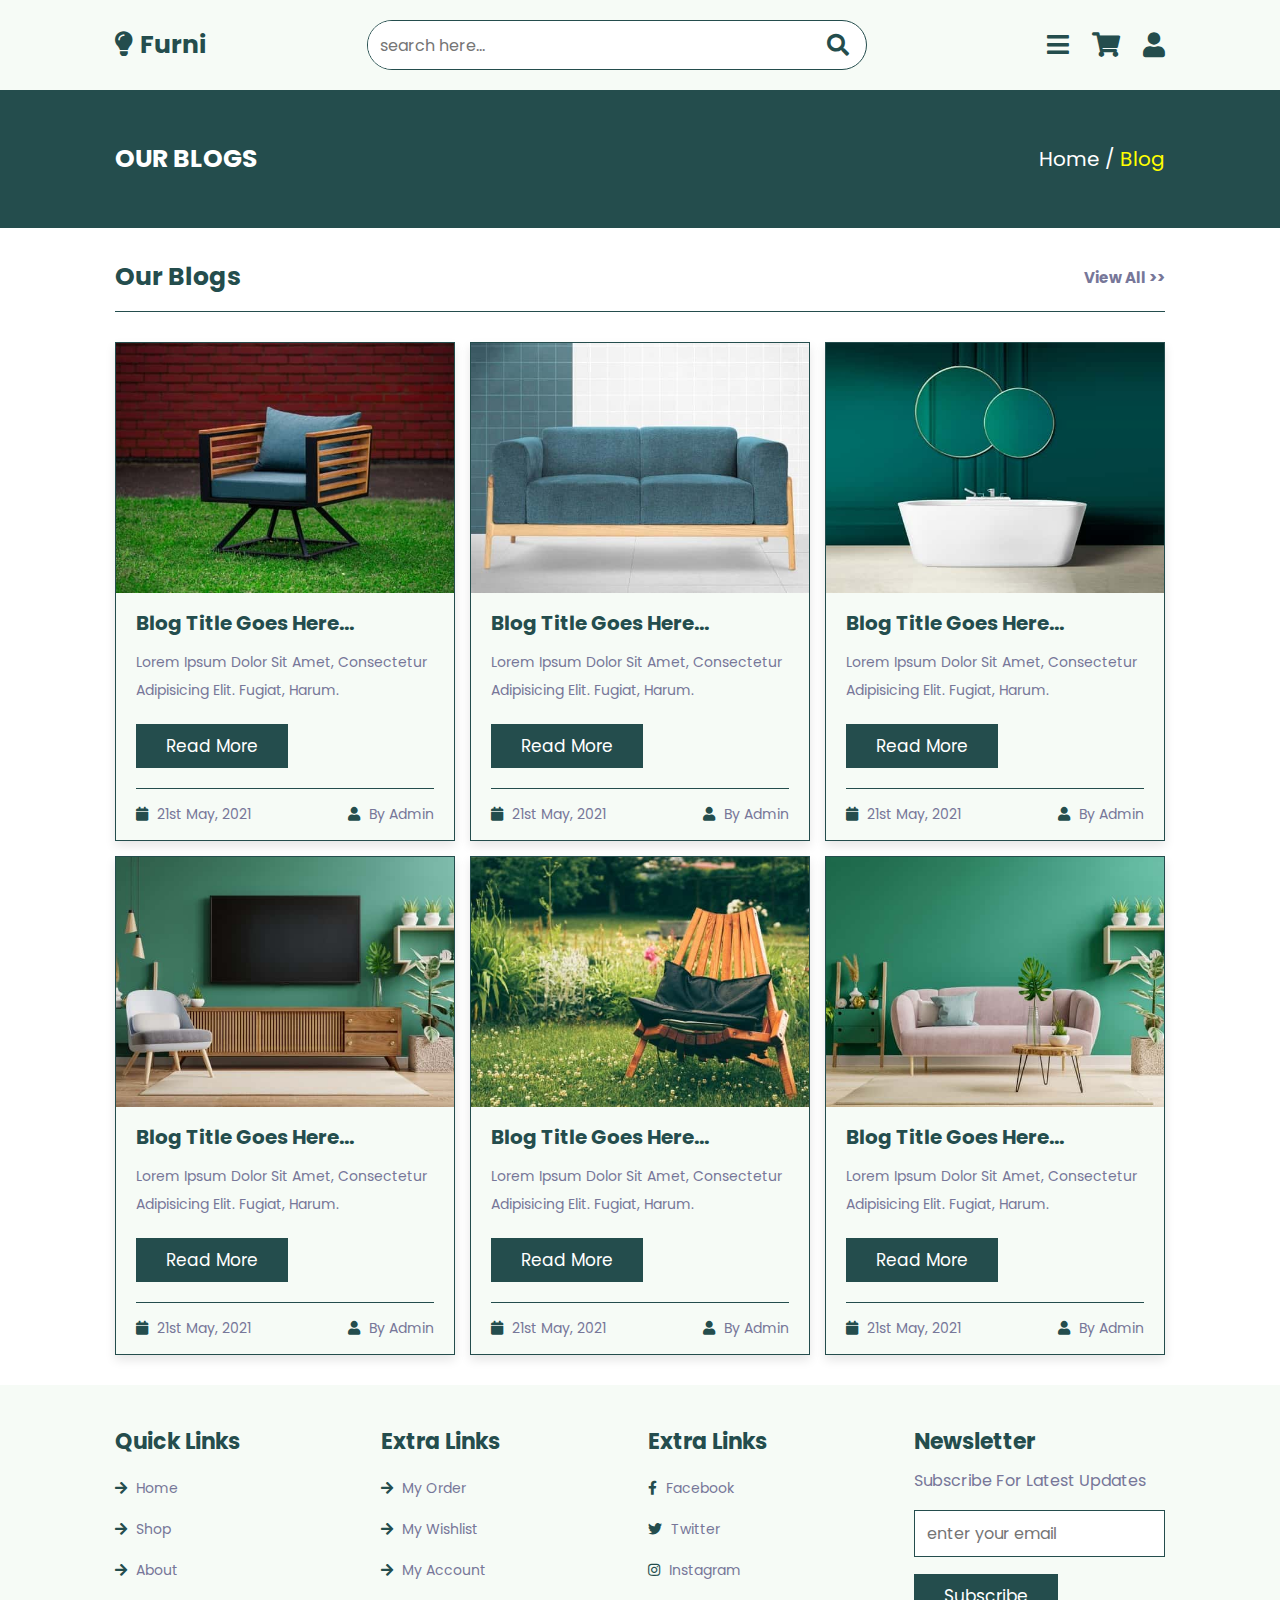
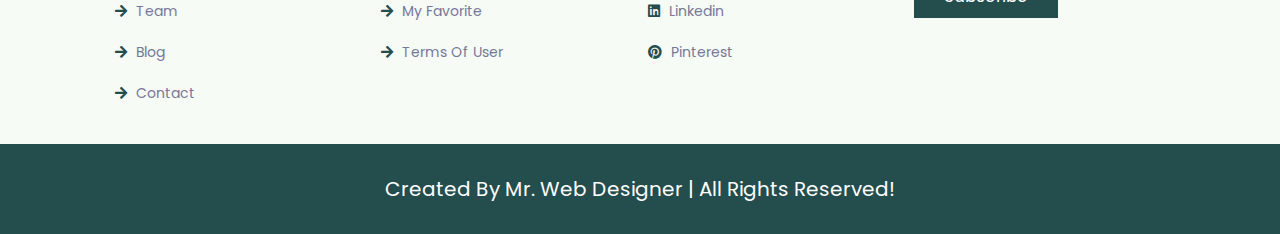
==== blog.html @ 23956cc4 "Add files via upload" ====
<!DOCTYPE html>
<html lang="en">
<head>
    <meta charset="UTF-8">
    <meta http-equiv="X-UA-Compatible" content="IE=edge">
    <meta name="viewport" content="width=device-width, initial-scale=1.0">
    <title>blog</title>

    <!-- font awesome cdn link  -->
    <link rel="stylesheet" href="https://cdnjs.cloudflare.com/ajax/libs/font-awesome/5.15.4/css/all.min.css">

    <!-- custom css file link  -->
    <link rel="stylesheet" href="css/style.css">

</head>
<body>

<!-- header section starts  -->

<header class="header">

    <a href="home.html" class="logo"> <i class="fas fa-lightbulb"></i> furni </a>

    <form action="" class="search-form">
        <input type="search" placeholder="search here..." id="search-box">
        <label for="search-box" class="fas fa-search"></label>
    </form>

    <div class="icons">
        <div id="menu-btn" class="fas fa-bars"></div>
        <div id="search-btn" class="fas fa-search"></div>
        <div id="cart-btn" class="fas fa-shopping-cart"></div>
        <div id="login-btn" class="fas fa-user"></div>
    </div>

</header>

<!-- header section ends  -->

<!-- closer btn  -->

<div id="closer" class="fas fa-times"></div>

<!-- navbar  -->

<nav class="navbar">
    <a href="home.html">home</a>
    <a href="shop.html">shop</a>
    <a href="about.html">about</a>
    <a href="team.html">team</a>
    <a href="blog.html">blog</a>
    <a href="contact.html">contact</a>
</nav>

<!-- shopping cart  -->

<div class="shopping-cart">

    <div class="box">
        <i class="fas fa-times"></i>
        <img src="image/cart-img-1.jpg" alt="">
        <div class="content">
            <h3>morden furniture</h3>
            <span class="quantity"> 1 </span>
            <span class="multiply"> x </span>
            <span class="price"> $140.00 </span>
        </div>
    </div>

    <div class="box">
        <i class="fas fa-times"></i>
        <img src="image/cart-img-2.jpg" alt="">
        <div class="content">
            <h3>morden furniture</h3>
            <span class="quantity"> 1 </span>
            <span class="multiply"> x </span>
            <span class="price"> $140.00 </span>
        </div>
    </div>

    <div class="box">
        <i class="fas fa-times"></i>
        <img src="image/cart-img-3.jpg" alt="">
        <div class="content">
            <h3>morden furniture</h3>
            <span class="quantity"> 1 </span>
            <span class="multiply"> x </span>
            <span class="price"> $140.00 </span>
        </div>
    </div>

    <div class="box">
        <i class="fas fa-times"></i>
        <img src="image/cart-img-4.jpg" alt="">
        <div class="content">
            <h3>morden furniture</h3>
            <span class="quantity"> 1 </span>
            <span class="multiply"> x </span>
            <span class="price"> $140.00 </span>
        </div>
    </div>

    <h3 class="total"> total : <span>$560.00</span> </h3>

    <a href="#" class="btn">checkout cart</a>

</div>

<!-- login form  -->

<div class="login-form">

    <form action="">
        <h3>login form</h3>
        <input type="email" placeholder="enter your email" class="box">
        <input type="password" placeholder="enter your password" class="box">
        <div class="remember">
            <input type="checkbox" name="" id="remember-me">
            <label for="remember-me">remember me</label>
        </div>
        <input type="submit" value="login now" class="btn">
        <p>forget password? <a href="#">click here</a></p>
        <p>don't have an account? <a href="#">create now</a></p>
    </form>

</div>

<section class="heading">
    <h3>our blogs</h3>
    <p> <a href="home.html">home</a> / <span>blog</span> </p>
</section>

<section class="blog">

    <h1 class="title"> <span>our blogs</span> <a href="#">view all >></a> </h1>

    <div class="box-container">

        <div class="box">
            <div class="image">
                <img src="image/blog-1.jpg" alt="">
            </div>
            <div class="content">
                <h3>blog title goes here...</h3>
                <p>Lorem ipsum dolor sit amet, consectetur adipisicing elit. Fugiat, harum.</p>
                <a href="#" class="btn">read more</a>
                <div class="icons">
                    <a href="#"> <i class="fas fa-calendar"></i> 21st may, 2021 </a>
                    <a href="#"> <i class="fas fa-user"></i> by admin </a>
                </div>
            </div>
        </div>
        
        <div class="box">
            <div class="image">
                <img src="image/blog-2.jpg" alt="">
            </div>
            <div class="content">
                <h3>blog title goes here...</h3>
                <p>Lorem ipsum dolor sit amet, consectetur adipisicing elit. Fugiat, harum.</p>
                <a href="#" class="btn">read more</a>
                <div class="icons">
                    <a href="#"> <i class="fas fa-calendar"></i> 21st may, 2021 </a>
                    <a href="#"> <i class="fas fa-user"></i> by admin </a>
                </div>
            </div>
        </div>

        <div class="box">
            <div class="image">
                <img src="image/blog-3.jpg" alt="">
            </div>
            <div class="content">
                <h3>blog title goes here...</h3>
                <p>Lorem ipsum dolor sit amet, consectetur adipisicing elit. Fugiat, harum.</p>
                <a href="#" class="btn">read more</a>
                <div class="icons">
                    <a href="#"> <i class="fas fa-calendar"></i> 21st may, 2021 </a>
                    <a href="#"> <i class="fas fa-user"></i> by admin </a>
                </div>
            </div>
        </div>

        <div class="box">
            <div class="image">
                <img src="image/blog-4.jpg" alt="">
            </div>
            <div class="content">
                <h3>blog title goes here...</h3>
                <p>Lorem ipsum dolor sit amet, consectetur adipisicing elit. Fugiat, harum.</p>
                <a href="#" class="btn">read more</a>
                <div class="icons">
                    <a href="#"> <i class="fas fa-calendar"></i> 21st may, 2021 </a>
                    <a href="#"> <i class="fas fa-user"></i> by admin </a>
                </div>
            </div>
        </div>

        <div class="box">
            <div class="image">
                <img src="image/blog-5.jpg" alt="">
            </div>
            <div class="content">
                <h3>blog title goes here...</h3>
                <p>Lorem ipsum dolor sit amet, consectetur adipisicing elit. Fugiat, harum.</p>
                <a href="#" class="btn">read more</a>
                <div class="icons">
                    <a href="#"> <i class="fas fa-calendar"></i> 21st may, 2021 </a>
                    <a href="#"> <i class="fas fa-user"></i> by admin </a>
                </div>
            </div>
        </div>

        <div class="box">
            <div class="image">
                <img src="image/blog-6.jpg" alt="">
            </div>
            <div class="content">
                <h3>blog title goes here...</h3>
                <p>Lorem ipsum dolor sit amet, consectetur adipisicing elit. Fugiat, harum.</p>
                <a href="#" class="btn">read more</a>
                <div class="icons">
                    <a href="#"> <i class="fas fa-calendar"></i> 21st may, 2021 </a>
                    <a href="#"> <i class="fas fa-user"></i> by admin </a>
                </div>
            </div>
        </div>

    </div>

</section>



















<!-- footer section  -->

<section class="footer">

    <div class="box-container">

        <div class="box">
            <h3>quick links</h3>
            <a href="home.html"> <i class="fas fa-arrow-right"></i> home</a>
            <a href="shop.html"> <i class="fas fa-arrow-right"></i> shop</a>
            <a href="about.html"> <i class="fas fa-arrow-right"></i> about</a>
            <a href="team.html"> <i class="fas fa-arrow-right"></i> team</a>
            <a href="blog.html"> <i class="fas fa-arrow-right"></i> blog</a>
            <a href="contact.html"> <i class="fas fa-arrow-right"></i> contact</a>
        </div>

        <div class="box">
            <h3>extra links</h3>
            <a href="#"> <i class="fas fa-arrow-right"></i> my order</a>
            <a href="#"> <i class="fas fa-arrow-right"></i> my wishlist</a>
            <a href="#"> <i class="fas fa-arrow-right"></i> my account</a>
            <a href="#"> <i class="fas fa-arrow-right"></i> my favorite</a>
            <a href="#"> <i class="fas fa-arrow-right"></i> terms of user</a>
        </div>

        <div class="box">
            <h3>extra links</h3>
            <a href="#"> <i class="fab fa-facebook-f"></i> facebook</a>
            <a href="#"> <i class="fab fa-twitter"></i> twitter</a>
            <a href="#"> <i class="fab fa-instagram"></i> instagram</a>
            <a href="#"> <i class="fab fa-linkedin"></i> linkedin</a>
            <a href="#"> <i class="fab fa-pinterest"></i> pinterest</a>
        </div>

        <div class="box">
            <h3>newsletter</h3>
            <p>subscribe for latest updates</p>
            <form action="">
                <input type="email" name="" placeholder="enter your email" id="">
                <input type="submit" value="subscribe" class="btn">
            </form>
        </div>

    </div>

</section>

<section class="credit">
    created by mr. web designer | all rights reserved!
</section>

<!-- custom js file link  -->
<script src="js/script.js"></script>
    
</body>
</html>
---- css/style.css ----
@import url("https://fonts.googleapis.com/css2?family=Poppins:wght@100;300;400;500;600&display=swap");
* {
  font-family: 'Poppins', sans-serif;
  margin: 0;
  padding: 0;
  -webkit-box-sizing: border-box;
          box-sizing: border-box;
  outline: none;
  border: none;
  text-decoration: none;
  text-transform: capitalize;
  -webkit-transition: .2s linear;
  transition: .2s linear;
}

html {
  font-size: 62.5%;
  overflow-x: hidden;
}

html::-webkit-scrollbar {
  width: 1rem;
}

html::-webkit-scrollbar-track {
  background: #fff;
}

html::-webkit-scrollbar-thumb {
  background: #244d4d;
}

section {
  padding: 3rem 9%;
}

.heading {
  background: #244d4d;
  display: -webkit-box;
  display: -ms-flexbox;
  display: flex;
  -webkit-box-align: center;
      -ms-flex-align: center;
          align-items: center;
  -webkit-box-pack: justify;
      -ms-flex-pack: justify;
          justify-content: space-between;
  padding-top: 5rem;
  padding-bottom: 5rem;
}

.heading h3 {
  font-size: 2.5rem;
  text-transform: uppercase;
  color: #fff;
}

.heading p {
  color: #fff;
  font-size: 2rem;
}

.heading p span {
  color: yellow;
}

.heading p a {
  color: #fff;
}

.heading p a:hover {
  color: yellow;
}

.title {
  display: -webkit-box;
  display: -ms-flexbox;
  display: flex;
  -webkit-box-align: center;
      -ms-flex-align: center;
          align-items: center;
  -webkit-box-pack: justify;
      -ms-flex-pack: justify;
          justify-content: space-between;
  margin-bottom: 3rem;
  border-bottom: 0.1rem solid #244d4d;
  padding-bottom: 1.5rem;
}

.title span {
  font-size: 2.5rem;
  color: #244d4d;
}

.title a {
  font-size: 1.5rem;
  color: #779;
}

.title a:hover {
  color: #244d4d;
}

.btn {
  display: inline-block;
  margin-top: 1rem;
  padding: .9rem 3rem;
  font-size: 1.7rem;
  background: #244d4d;
  color: #fff;
  cursor: pointer;
}

.btn:hover {
  background: #316868;
}

.header {
  padding: 2rem 9%;
  position: -webkit-sticky;
  position: sticky;
  top: 0;
  left: 0;
  right: 0;
  z-index: 100;
  background: #f6fbf6;
  display: -webkit-box;
  display: -ms-flexbox;
  display: flex;
  -webkit-box-align: center;
      -ms-flex-align: center;
          align-items: center;
  -webkit-box-pack: justify;
      -ms-flex-pack: justify;
          justify-content: space-between;
}

.header .logo {
  font-size: 2.5rem;
  color: #244d4d;
  font-weight: bolder;
}

.header .logo i {
  padding-right: .3rem;
}

.header .search-form {
  height: 5rem;
  width: 50rem;
  border-radius: 5rem;
  background: #fff;
  overflow: hidden;
  display: -webkit-box;
  display: -ms-flexbox;
  display: flex;
  -webkit-box-align: center;
      -ms-flex-align: center;
          align-items: center;
  border: 0.1rem solid #244d4d;
}

.header .search-form input {
  height: 100%;
  width: 100%;
  padding: 0 1.2rem;
  font-size: 1.6rem;
  color: #244d4d;
  text-transform: none;
}

.header .search-form label {
  font-size: 2.2rem;
  padding-right: 1.7rem;
  cursor: pointer;
  color: #244d4d;
}

.header .search-form label:hover {
  color: #779;
}

.header .icons div {
  margin-left: 2rem;
  font-size: 2.5rem;
  cursor: pointer;
  color: #244d4d;
}

.header .icons div:hover {
  color: #779;
}

#search-btn {
  display: none;
}

@-webkit-keyframes rotate {
  0% {
    -webkit-transform: rotate(360deg);
            transform: rotate(360deg);
    opacity: 0;
  }
}

@keyframes rotate {
  0% {
    -webkit-transform: rotate(360deg);
            transform: rotate(360deg);
    opacity: 0;
  }
}

#closer {
  position: fixed;
  top: 1.5rem;
  right: 2rem;
  font-size: 5rem;
  cursor: pointer;
  z-index: 10000;
  color: #244d4d;
  -webkit-animation: rotate .4s linear .4s backwards;
          animation: rotate .4s linear .4s backwards;
  display: none;
}

#closer:hover {
  color: #779;
}

.navbar {
  position: fixed;
  top: 0;
  right: -101%;
  z-index: 1000;
  width: 35rem;
  height: 100vh;
  background: #fff;
  display: -webkit-box;
  display: -ms-flexbox;
  display: flex;
  -webkit-box-align: center;
      -ms-flex-align: center;
          align-items: center;
  -webkit-box-pack: center;
      -ms-flex-pack: center;
          justify-content: center;
  -webkit-box-orient: vertical;
  -webkit-box-direction: normal;
      -ms-flex-flow: column;
          flex-flow: column;
}

.navbar.active {
  right: 0;
  -webkit-box-shadow: 0 0 0 100vw rgba(0, 0, 0, 0.5);
          box-shadow: 0 0 0 100vw rgba(0, 0, 0, 0.5);
  -webkit-transition: .4s linear;
  transition: .4s linear;
}

.navbar a {
  margin: 1rem 0;
  font-size: 2.5rem;
  color: #244d4d;
}

.navbar a:hover {
  color: #779;
}

.shopping-cart {
  position: fixed;
  top: 0;
  right: -101%;
  z-index: 1000;
  width: 35rem;
  height: 100vh;
  background: #fff;
  padding: 2rem;
  padding-top: 8rem;
  overflow-y: scroll;
}

.shopping-cart.active {
  right: 0;
  -webkit-box-shadow: 0 0 0 100vw rgba(0, 0, 0, 0.5);
          box-shadow: 0 0 0 100vw rgba(0, 0, 0, 0.5);
  -webkit-transition: .4s linear;
  transition: .4s linear;
}

.shopping-cart::-webkit-scrollbar {
  width: 1rem;
}

.shopping-cart::-webkit-scrollbar-track {
  background: #fff;
}

.shopping-cart::-webkit-scrollbar-thumb {
  background: #244d4d;
}

.shopping-cart .box {
  display: -webkit-box;
  display: -ms-flexbox;
  display: flex;
  -webkit-box-align: center;
      -ms-flex-align: center;
          align-items: center;
  gap: 1.5rem;
  position: relative;
  margin-bottom: 1rem;
}

.shopping-cart .box .fa-times {
  position: absolute;
  top: 50%;
  right: 1rem;
  -webkit-transform: translateY(-50%);
          transform: translateY(-50%);
  font-size: 2rem;
  color: #779;
  cursor: pointer;
}

.shopping-cart .box .fa-times:hover {
  color: #244d4d;
}

.shopping-cart .box img {
  height: 8rem;
}

.shopping-cart .box .content h3 {
  color: #244d4d;
  font-size: 1.8rem;
  padding-bottom: .5rem;
}

.shopping-cart .box .content span {
  font-size: 1.5rem;
  color: #779;
}

.shopping-cart .box .content span.multipy {
  margin: 0 1rem;
}

.shopping-cart .total {
  text-align: center;
  font-size: 2rem;
  padding: 1rem 0;
  color: #779;
}

.shopping-cart .total span {
  color: #244d4d;
}

.shopping-cart .btn {
  width: 100%;
  text-align: center;
}

.login-form {
  position: fixed;
  top: 0;
  right: -101%;
  z-index: 1000;
  width: 35rem;
  height: 100vh;
  background: #fff;
  padding: 2rem;
  display: -webkit-box;
  display: -ms-flexbox;
  display: flex;
  -webkit-box-align: center;
      -ms-flex-align: center;
          align-items: center;
  -webkit-box-pack: center;
      -ms-flex-pack: center;
          justify-content: center;
}

.login-form.active {
  right: 0;
  -webkit-box-shadow: 0 0 0 100vw rgba(0, 0, 0, 0.5);
          box-shadow: 0 0 0 100vw rgba(0, 0, 0, 0.5);
  -webkit-transition: .4s linear;
  transition: .4s linear;
}

.login-form form {
  padding: 1.7rem;
  border: 0.1rem solid #244d4d;
}

.login-form form h3 {
  font-size: 2.2rem;
  padding-bottom: 1rem;
  color: #244d4d;
}

.login-form form .box {
  width: 100%;
  text-transform: none;
  font-size: 1.5rem;
  color: #244d4d;
  padding: 1rem 1.2rem;
  border: 0.1rem solid #244d4d;
  margin: .7rem 0;
}

.login-form form .remember {
  display: -webkit-box;
  display: -ms-flexbox;
  display: flex;
  -webkit-box-align: center;
      -ms-flex-align: center;
          align-items: center;
  gap: .5rem;
}

.login-form form .remember label {
  padding: 1rem 0;
  cursor: pointer;
  font-size: 1.5rem;
  color: #779;
}

.login-form form .btn {
  margin: 1rem 0;
  width: 100%;
  text-align: center;
}

.login-form form p {
  padding-top: 1rem;
  font-size: 1.4rem;
  color: #779;
}

.login-form form p a {
  color: #244d4d;
}

.login-form form p a:hover {
  text-decoration: underline;
}

@-webkit-keyframes fadeOut {
  0% {
    -webkit-transform: scale(0.5);
            transform: scale(0.5);
    opacity: 0;
  }
}

@keyframes fadeOut {
  0% {
    -webkit-transform: scale(0.5);
            transform: scale(0.5);
    opacity: 0;
  }
}

@-webkit-keyframes fadeLeft {
  0% {
    -webkit-transform: translateX(-5rem);
            transform: translateX(-5rem);
    opacity: 0;
  }
}

@keyframes fadeLeft {
  0% {
    -webkit-transform: translateX(-5rem);
            transform: translateX(-5rem);
    opacity: 0;
  }
}

.home {
  position: relative;
}

.home .slides-container .slide {
  display: -webkit-box;
  display: -ms-flexbox;
  display: flex;
  -webkit-box-align: center;
      -ms-flex-align: center;
          align-items: center;
  -ms-flex-wrap: wrap;
      flex-wrap: wrap;
  gap: 1.5rem;
  display: none;
}

.home .slides-container .slide.active {
  display: -webkit-box;
  display: -ms-flexbox;
  display: flex;
}

.home .slides-container .slide .content {
  -webkit-box-flex: 1;
      -ms-flex: 1 1 40rem;
          flex: 1 1 40rem;
  -webkit-animation: fadeLeft .4s linear .4s backwards;
          animation: fadeLeft .4s linear .4s backwards;
}

.home .slides-container .slide .content span {
  font-size: 2.5rem;
  color: #779;
}

.home .slides-container .slide .content h3 {
  font-size: 6rem;
  color: #244d4d;
  padding-top: .5rem;
}

.home .slides-container .slide .content p {
  font-size: 1.5rem;
  color: #779;
  padding: .5rem 0;
  line-height: 2;
}

.home .slides-container .slide .image {
  -webkit-box-flex: 1;
      -ms-flex: 1 1 40rem;
          flex: 1 1 40rem;
  padding: 3rem 0;
}

.home .slides-container .slide .image img {
  width: 100%;
  -webkit-animation: fadeOut .4s linear;
          animation: fadeOut .4s linear;
}

.home #slide-next,
.home #slide-prev {
  position: absolute;
  top: 50%;
  -webkit-transform: translateY(-50%);
          transform: translateY(-50%);
  height: 5rem;
  width: 5rem;
  line-height: 5rem;
  font-size: 3rem;
  -webkit-box-shadow: 0 0.5rem 1rem rgba(0, 0, 0, 0.1);
          box-shadow: 0 0.5rem 1rem rgba(0, 0, 0, 0.1);
  border: 0.1rem solid #244d4d;
  text-align: center;
  background: #fff;
  cursor: pointer;
}

.home #slide-next:hover,
.home #slide-prev:hover {
  background: #244d4d;
  color: #fff;
}

.home #slide-next {
  right: 2rem;
}

.home #slide-prev {
  left: 2rem;
}

.banner-container {
  display: -ms-grid;
  display: grid;
  -ms-grid-columns: (minmax(30rem, 1fr))[auto-fit];
      grid-template-columns: repeat(auto-fit, minmax(30rem, 1fr));
  gap: 1.5rem;
}

.banner-container .banner {
  height: 25rem;
  overflow: hidden;
  position: relative;
}

.banner-container .banner img {
  height: 100%;
  width: 100%;
  -o-object-fit: cover;
     object-fit: cover;
}

.banner-container .banner:hover img {
  -webkit-transform: scale(1.2);
          transform: scale(1.2);
}

.banner-container .banner .content {
  position: absolute;
  top: 50%;
  left: 2rem;
  -webkit-transform: translateY(-50%);
          transform: translateY(-50%);
}

.banner-container .banner .content span {
  font-size: 1.7rem;
  color: #779;
}

.banner-container .banner .content h3 {
  padding-top: .5rem;
  font-size: 2.2rem;
  color: #244d4d;
}

.banner-container .banner .content .btn {
  padding: .7rem 2.5rem;
}

.category .box-container {
  display: -ms-grid;
  display: grid;
  -ms-grid-columns: (minmax(16rem, 1fr))[auto-fit];
      grid-template-columns: repeat(auto-fit, minmax(16rem, 1fr));
  gap: 1.5rem;
}

.category .box-container .box {
  padding: 2rem;
  border: 0.1rem solid #244d4d;
  text-align: center;
}

.category .box-container .box:hover {
  background: #244d4d;
}

.category .box-container .box:hover img {
  -webkit-filter: invert(1);
          filter: invert(1);
}

.category .box-container .box:hover h3 {
  color: #fff;
}

.category .box-container .box img {
  height: 6rem;
  margin-bottom: 1rem;
}

.category .box-container .box h3 {
  font-size: 1.7rem;
  color: #244d4d;
}

.products .box-container {
  display: -ms-grid;
  display: grid;
  -ms-grid-columns: (minmax(26rem, 1fr))[auto-fit];
      grid-template-columns: repeat(auto-fit, minmax(26rem, 1fr));
  gap: 1.5rem;
}

.products .box-container .box {
  position: relative;
  background: #f2f2f2;
  overflow: hidden;
}

.products .box-container .box:hover .image img {
  -webkit-transform: scale(1.2);
          transform: scale(1.2);
}

.products .box-container .box:hover .icons {
  top: 0;
}

.products .box-container .box .icons {
  position: absolute;
  top: -100%;
  left: 0;
  height: 30rem;
  width: 100%;
  display: -webkit-box;
  display: -ms-flexbox;
  display: flex;
  -webkit-box-align: center;
      -ms-flex-align: center;
          align-items: center;
  -webkit-box-pack: center;
      -ms-flex-pack: center;
          justify-content: center;
  gap: .5rem;
  background: rgba(242, 242, 242, 0.7);
  z-index: 10;
}

.products .box-container .box .icons a {
  text-align: center;
  height: 5rem;
  line-height: 5rem;
  width: 5rem;
  background: #fff;
  color: #244d4d;
  font-size: 2rem;
  -webkit-box-shadow: 0 0.5rem 1rem rgba(0, 0, 0, 0.1);
          box-shadow: 0 0.5rem 1rem rgba(0, 0, 0, 0.1);
}

.products .box-container .box .icons a:hover {
  background: #244d4d;
  color: #fff;
}

.products .box-container .box .image {
  height: 30rem;
  width: 100%;
  overflow: hidden;
}

.products .box-container .box .image img {
  height: 100%;
  width: 100%;
  -o-object-fit: cover;
     object-fit: cover;
}

.products .box-container .box .content {
  padding: 1.5rem 2rem;
}

.products .box-container .box .content .price {
  font-size: 1.7rem;
  color: #779;
}

.products .box-container .box .content h3 {
  font-size: 2rem;
  color: #244d4d;
  padding: .5rem 0;
}

.products .box-container .box .content .stars {
  font-size: 1.7rem;
}

.products .box-container .box .content .stars i {
  color: gold;
}

.products .box-container .box .content .stars span {
  color: #779;
}

.about {
  display: -webkit-box;
  display: -ms-flexbox;
  display: flex;
  -webkit-box-align: center;
      -ms-flex-align: center;
          align-items: center;
  -ms-flex-wrap: wrap;
      flex-wrap: wrap;
  gap: 2rem;
}

.about .image {
  -webkit-box-flex: 1;
      -ms-flex: 1 1 40rem;
          flex: 1 1 40rem;
}

.about .image img {
  width: 100%;
}

.about .content {
  -webkit-box-flex: 1;
      -ms-flex: 1 1 40rem;
          flex: 1 1 40rem;
}

.about .content span {
  font-size: 2rem;
  color: #779;
}

.about .content h3 {
  font-size: 2.5rem;
  color: #244d4d;
  padding-top: 1rem;
}

.about .content p {
  font-size: 1.4rem;
  color: #779;
  padding: 1rem 0;
  line-height: 2;
}

.services .box-container {
  display: -ms-grid;
  display: grid;
  -ms-grid-columns: (minmax(30rem, 1fr))[auto-fit];
      grid-template-columns: repeat(auto-fit, minmax(30rem, 1fr));
  gap: 1.5rem;
}

.services .box-container .box {
  padding: 2rem;
  text-align: center;
  border: 0.1rem solid #244d4d;
}

.services .box-container .box img {
  height: 8rem;
  margin-bottom: 1rem;
}

.services .box-container .box h3 {
  font-size: 2.2rem;
  color: #244d4d;
}

.services .box-container .box p {
  font-size: 1.4rem;
  color: #779;
  line-height: 2;
  padding: 1rem 0;
}

.team .box-container {
  display: -ms-grid;
  display: grid;
  -ms-grid-columns: (minmax(30rem, 1fr))[auto-fit];
      grid-template-columns: repeat(auto-fit, minmax(30rem, 1fr));
  gap: 1.5rem;
}

.team .box-container .box {
  position: relative;
  overflow: hidden;
  border: 0.1rem solid #244d4d;
  -webkit-box-shadow: 0 0.5rem 1rem rgba(0, 0, 0, 0.1);
          box-shadow: 0 0.5rem 1rem rgba(0, 0, 0, 0.1);
  background: #f6fbf6;
}

.team .box-container .box:hover .image img {
  -webkit-transform: scale(1.1);
          transform: scale(1.1);
}

.team .box-container .box:hover .share {
  left: 0;
}

.team .box-container .box .share {
  width: 7rem;
  height: 50rem;
  position: absolute;
  top: 0;
  left: -8rem;
  z-index: 10;
  background: #244d4d;
  display: -webkit-box;
  display: -ms-flexbox;
  display: flex;
  -webkit-box-orient: vertical;
  -webkit-box-direction: normal;
      -ms-flex-flow: column;
          flex-flow: column;
  -webkit-box-pack: center;
      -ms-flex-pack: center;
          justify-content: center;
  -webkit-box-align: center;
      -ms-flex-align: center;
          align-items: center;
  gap: .7rem;
}

.team .box-container .box .share a {
  height: 5rem;
  width: 5rem;
  line-height: 5rem;
  font-size: 2.2rem;
  color: #fff;
  border: 0.1rem solid #fff;
  text-align: center;
}

.team .box-container .box .share a:hover {
  background: #fff;
  color: #244d4d;
}

.team .box-container .box .image {
  height: 50rem;
  width: 100%;
  overflow: hidden;
}

.team .box-container .box .image img {
  height: 100%;
  width: 100%;
  -o-object-fit: cover;
     object-fit: cover;
}

.team .box-container .box .user {
  padding: 1rem 1.5rem;
  display: -webkit-box;
  display: -ms-flexbox;
  display: flex;
  -webkit-box-align: center;
      -ms-flex-align: center;
          align-items: center;
  -webkit-box-pack: justify;
      -ms-flex-pack: justify;
          justify-content: space-between;
}

.team .box-container .box .user h3 {
  font-size: 2rem;
  color: #244d4d;
}

.team .box-container .box .user span {
  font-size: 1.5rem;
  color: #779;
}

.blog .box-container {
  display: -ms-grid;
  display: grid;
  -ms-grid-columns: (minmax(30rem, 1fr))[auto-fit];
      grid-template-columns: repeat(auto-fit, minmax(30rem, 1fr));
  gap: 1.5rem;
}

.blog .box-container .box {
  border: 0.1rem solid #244d4d;
  background: #f6fbf6;
  -webkit-box-shadow: 0 0.5rem 1rem rgba(0, 0, 0, 0.1);
          box-shadow: 0 0.5rem 1rem rgba(0, 0, 0, 0.1);
}

.blog .box-container .box:hover .image img {
  -webkit-transform: scale(1.2);
          transform: scale(1.2);
}

.blog .box-container .box .image {
  height: 25rem;
  width: 100%;
  overflow: hidden;
}

.blog .box-container .box .image img {
  height: 100%;
  width: 100%;
  -o-object-fit: cover;
     object-fit: cover;
}

.blog .box-container .box .content {
  padding: 1.5rem 2rem;
}

.blog .box-container .box .content h3 {
  font-size: 2rem;
  color: #244d4d;
}

.blog .box-container .box .content p {
  font-size: 1.4rem;
  color: #779;
  line-height: 2;
  padding: 1rem 0;
}

.blog .box-container .box .content .icons {
  margin-top: 2rem;
  padding-top: 1.5rem;
  border-top: 0.1rem solid #244d4d;
  display: -webkit-box;
  display: -ms-flexbox;
  display: flex;
  -webkit-box-align: center;
      -ms-flex-align: center;
          align-items: center;
  -webkit-box-pack: justify;
      -ms-flex-pack: justify;
          justify-content: space-between;
}

.blog .box-container .box .content .icons a {
  font-size: 1.4rem;
  color: #779;
}

.blog .box-container .box .content .icons a:hover {
  color: #244d4d;
}

.blog .box-container .box .content .icons a i {
  padding-right: .5rem;
  color: #244d4d;
}

.contact {
  display: -webkit-box;
  display: -ms-flexbox;
  display: flex;
  -ms-flex-wrap: wrap;
      flex-wrap: wrap;
  padding: 3rem 0;
}

.contact form {
  padding: 3rem;
  background: #f6fbf6;
  -webkit-box-flex: 1;
      -ms-flex: 1 1 40rem;
          flex: 1 1 40rem;
}

.contact form h3 {
  font-size: 3rem;
  padding-bottom: 1rem;
  color: #244d4d;
}

.contact form span {
  display: block;
  padding-bottom: 1rem;
  color: #779;
  font-size: 1.6rem;
}

.contact form .box {
  width: 100%;
  background: none;
  border-bottom: 0.1rem solid #244d4d;
  font-size: 1.6rem;
  color: #244d4d;
  text-transform: none;
  padding: .5rem 0;
  margin-bottom: 1rem;
}

.contact form textarea {
  height: 15rem;
  resize: none;
}

.contact .map {
  -webkit-box-flex: 1;
      -ms-flex: 1 1 40rem;
          flex: 1 1 40rem;
  width: 100%;
}

.footer {
  background: #f6fbf6;
}

.footer .box-container {
  display: -ms-grid;
  display: grid;
  -ms-grid-columns: (minmax(25rem, 1fr))[auto-fit];
      grid-template-columns: repeat(auto-fit, minmax(25rem, 1fr));
  gap: 1.5rem;
}

.footer .box-container .box h3 {
  font-size: 2.2rem;
  color: #244d4d;
  padding: 1rem 0;
}

.footer .box-container .box p {
  font-size: 1.6rem;
  color: #779;
  padding-bottom: 1rem;
}

.footer .box-container .box a {
  font-size: 1.4rem;
  color: #779;
  padding: 1rem 0;
  display: block;
}

.footer .box-container .box a:hover {
  color: #244d4d;
}

.footer .box-container .box a:hover i {
  padding-right: 2rem;
}

.footer .box-container .box a i {
  padding-right: .5rem;
  color: #244d4d;
}

.footer .box-container .box form input[type="email"] {
  width: 100%;
  padding: 1rem 1.2rem;
  font-size: 1.6rem;
  color: #244d4d;
  text-transform: none;
  margin: .7rem 0;
  border: 0.1rem solid #244d4d;
}

.credit {
  text-align: center;
  font-size: 2rem;
  color: #fff;
  background: #244d4d;
}

@media (max-width: 991px) {
  html {
    font-size: 55%;
  }
  .header {
    padding: 2rem;
  }
  section {
    padding: 3rem 2rem;
  }
  .home #slide-next,
  .home #slide-prev {
    top: 95%;
  }
  .home #slide-prev {
    left: auto;
    right: 8rem;
  }
}

@media (max-width: 768px) {
  #search-btn {
    display: inline-block;
  }
  .header .search-form {
    position: absolute;
    top: -101%;
    left: 0;
    right: 0;
    width: 100%;
    border-radius: 0;
    border-left: 0;
    border-right: 0;
  }
  .header .search-form.active {
    top: 99%;
  }
}

@media (max-width: 450px) {
  html {
    font-size: 50%;
  }
  .home .slides-container .slide .content h3 {
    font-size: 4rem;
  }
  .heading {
    -webkit-box-orient: vertical;
    -webkit-box-direction: normal;
        -ms-flex-flow: column;
            flex-flow: column;
    gap: 1rem;
  }
}
/*# sourceMappingURL=style.css.map */
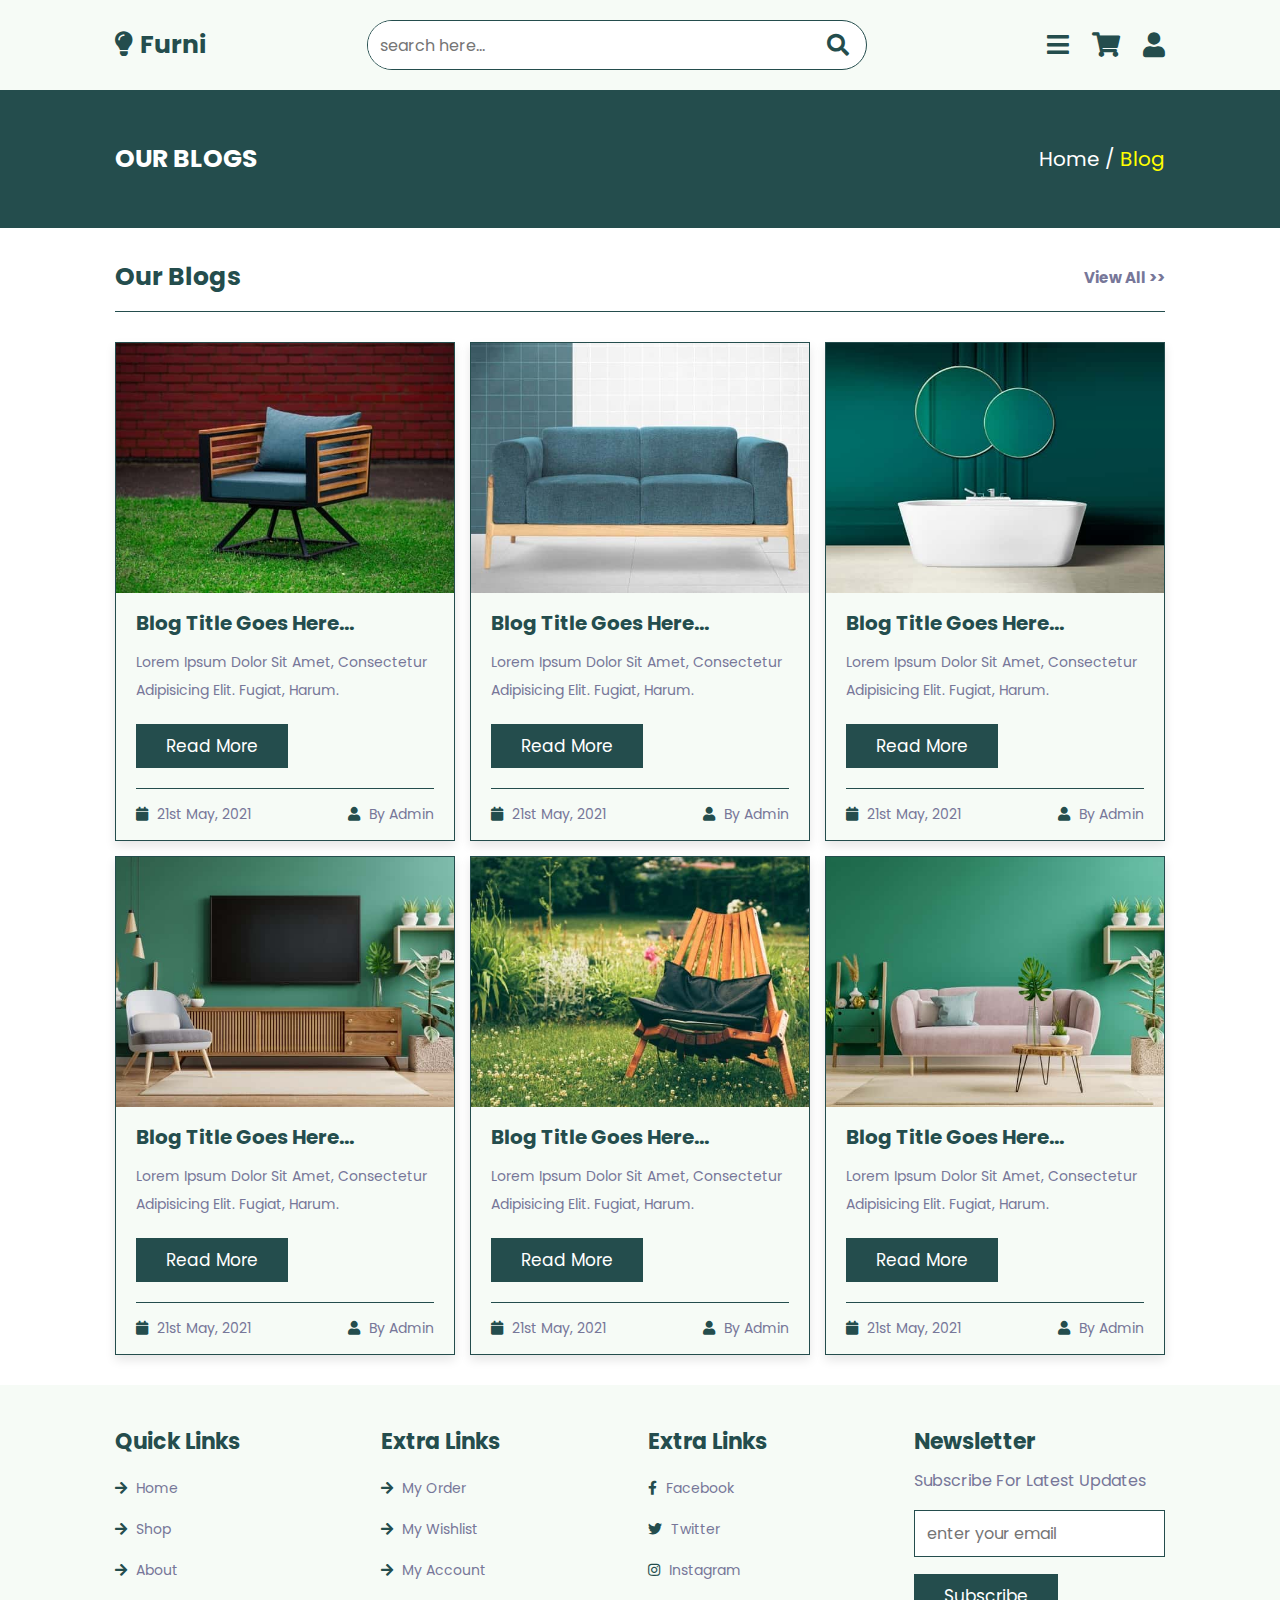
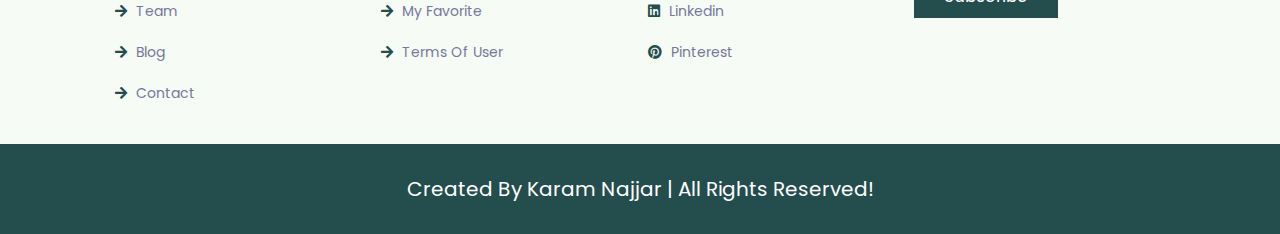
==== commit 807c92ca: "Update blog.html" ====
--- a/blog.html
+++ b/blog.html
@@ -296,11 +296,11 @@
 </section>
 
 <section class="credit">
-    created by mr. web designer | all rights reserved!
+    created by Karam Najjar | all rights reserved!
 </section>
 
 <!-- custom js file link  -->
 <script src="js/script.js"></script>
     
 </body>
-</html>+</html>
